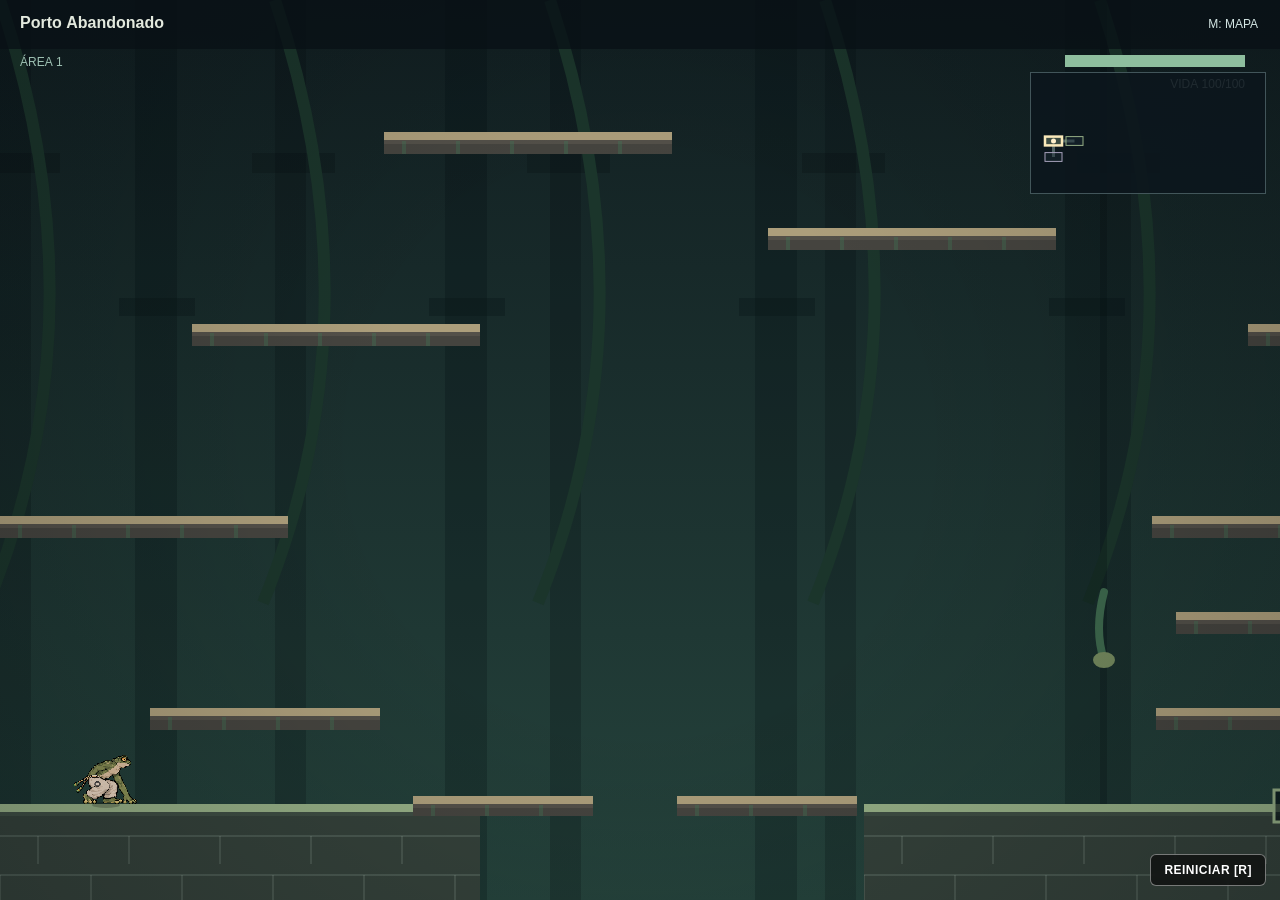
==== index.html @ 165a5b60 "feat: load validated level reachability data into V8 before world initialization" ====
<!doctype html>
<html lang="pt-BR">
<head>
  <meta charset="utf-8">
  <meta name="viewport" content="width=device-width,initial-scale=1">
  <title>Mac Frog</title>
  <style>
    html,body{margin:0;width:100%;height:100%;background:#111;font-family:Arial,sans-serif}
    #status{position:fixed;inset:0;display:grid;place-items:center;color:white;background:#111}
  </style>
</head>
<body>
<div id="status">Carregando o novo mapa de Mac Frog...</div>
<script>
(async () => {
  const status = document.getElementById('status');
  try {
    const [gameResponse, roomResponse, blueprintsResponse, connectorsResponse, coreResponse, visualResponse] = await Promise.all([
      fetch('./game_v25.html', {cache:'no-store'}),
      fetch('./scenario_room1_v6.js', {cache:'no-store'}),
      fetch('./area1_blueprints_v8.js', {cache:'no-store'}),
      fetch('./area1_connectors_v8.js', {cache:'no-store'}),
      fetch('./scenario_room1_v8.js', {cache:'no-store'}),
      fetch('./scenario_room1_v8_visual.js', {cache:'no-store'})
    ]);

    if (!gameResponse.ok) throw new Error('game_v25.html não carregou');
    if (!roomResponse.ok) throw new Error('scenario_room1_v6.js não carregou');
    if (!blueprintsResponse.ok) throw new Error('area1_blueprints_v8.js não carregou');
    if (!connectorsResponse.ok) throw new Error('area1_connectors_v8.js não carregou');
    if (!coreResponse.ok) throw new Error('scenario_room1_v8.js não carregou');
    if (!visualResponse.ok) throw new Error('scenario_room1_v8_visual.js não carregou');

    let game = await gameResponse.text();
    const roomV6 = await roomResponse.text();
    const blueprintV8 = await blueprintsResponse.text();
    const connectorsV8 = await connectorsResponse.text();
    const coreV8 = await coreResponse.text();
    const visualV8 = await visualResponse.text();

    game = game.replace(
      'const WORLD_WIDTH = 3000;',
      'const WORLD_WIDTH = 4800;'
    );

    game = game.replace(
      'mac.x > 2420',
      'mac.x > 4050'
    );

    const bootMarker = '    bootGame();';
    if (!game.includes(bootMarker)) {
      throw new Error('Ponto de inicialização não encontrado');
    }

    game = game.replace(
      bootMarker,
      '\n' + roomV6 + '\n\n' + blueprintV8 + '\n\n' + connectorsV8 + '\n\n' + coreV8 + '\n\n' + visualV8 + '\n\n' + bootMarker
    );

    document.open();
    document.write(game);
    document.close();
  } catch (error) {
    status.textContent = 'Erro ao carregar o jogo: ' + error.message;
    console.error(error);
  }
})();
</script>
</body>
</html>
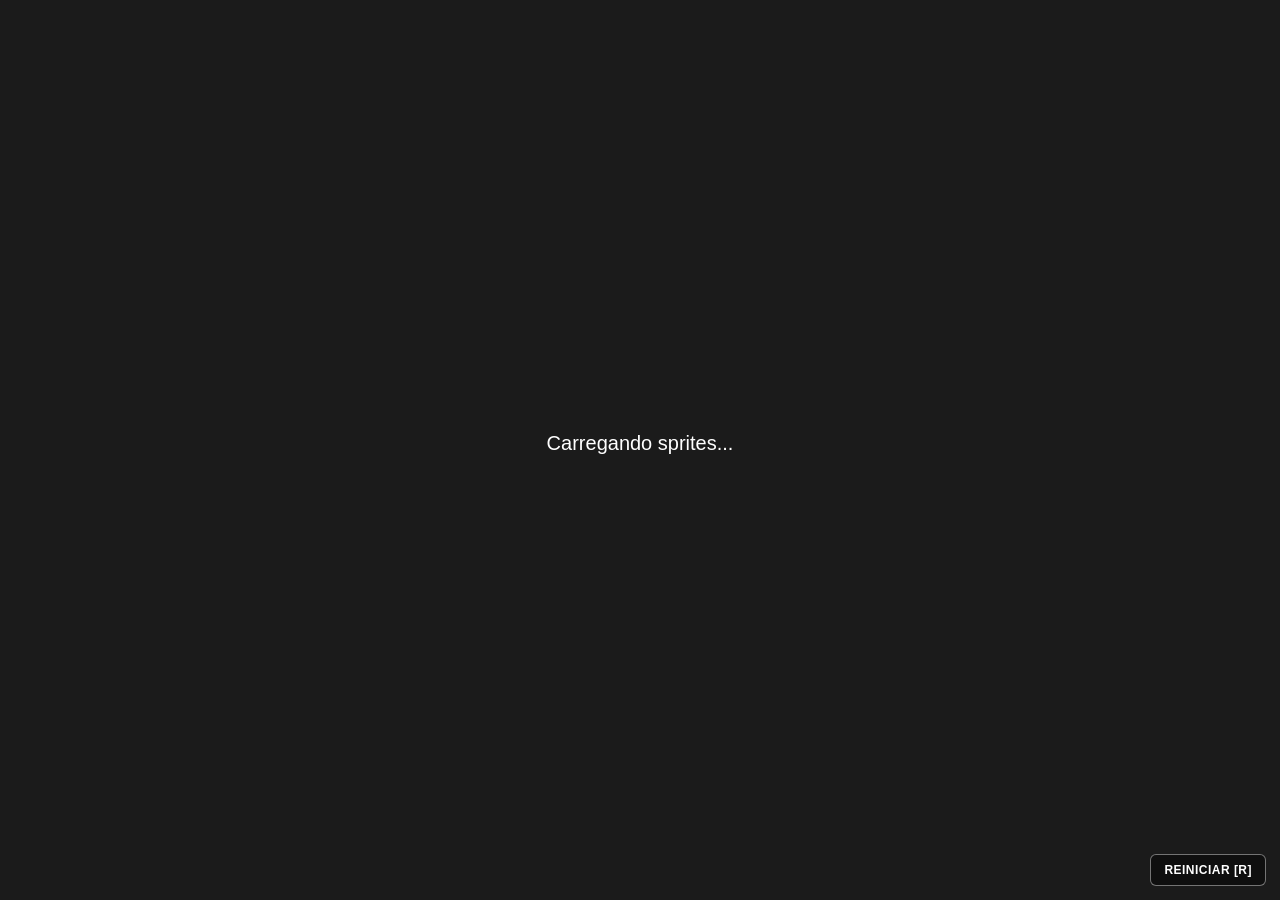
==== commit cad175cb: "feat(v9): boot V9 world fixes, original insect pixel sprites and boss visuals after V8" ====
--- a/index.html
+++ b/index.html
@@ -15,13 +15,15 @@
 (async () => {
   const status = document.getElementById('status');
   try {
-    const [gameResponse, roomResponse, blueprintsResponse, connectorsResponse, coreResponse, visualResponse] = await Promise.all([
+    const [gameResponse, roomResponse, blueprintsResponse, connectorsResponse, coreResponse, visualResponse, v9Response, v9VisualResponse] = await Promise.all([
       fetch('./game_v25.html', {cache:'no-store'}),
       fetch('./scenario_room1_v6.js', {cache:'no-store'}),
       fetch('./area1_blueprints_v8.js', {cache:'no-store'}),
       fetch('./area1_connectors_v8.js', {cache:'no-store'}),
       fetch('./scenario_room1_v8.js', {cache:'no-store'}),
-      fetch('./scenario_room1_v8_visual.js', {cache:'no-store'})
+      fetch('./scenario_room1_v8_visual.js', {cache:'no-store'}),
+      fetch('./scenario_room1_v9.js', {cache:'no-store'}),
+      fetch('./scenario_room1_v9_visual.js', {cache:'no-store'})
     ]);
 
     if (!gameResponse.ok) throw new Error('game_v25.html não carregou');
@@ -30,6 +32,8 @@
     if (!connectorsResponse.ok) throw new Error('area1_connectors_v8.js não carregou');
     if (!coreResponse.ok) throw new Error('scenario_room1_v8.js não carregou');
     if (!visualResponse.ok) throw new Error('scenario_room1_v8_visual.js não carregou');
+    if (!v9Response.ok) throw new Error('scenario_room1_v9.js não carregou');
+    if (!v9VisualResponse.ok) throw new Error('scenario_room1_v9_visual.js não carregou');
 
     let game = await gameResponse.text();
     const roomV6 = await roomResponse.text();
@@ -37,6 +41,8 @@
     const connectorsV8 = await connectorsResponse.text();
     const coreV8 = await coreResponse.text();
     const visualV8 = await visualResponse.text();
+    const coreV9 = await v9Response.text();
+    const visualV9 = await v9VisualResponse.text();
 
     game = game.replace(
       'const WORLD_WIDTH = 3000;',
@@ -55,7 +61,7 @@
 
     game = game.replace(
       bootMarker,
-      '\n' + roomV6 + '\n\n' + blueprintV8 + '\n\n' + connectorsV8 + '\n\n' + coreV8 + '\n\n' + visualV8 + '\n\n' + bootMarker
+      '\n' + roomV6 + '\n\n' + blueprintV8 + '\n\n' + connectorsV8 + '\n\n' + coreV8 + '\n\n' + visualV8 + '\n\n' + coreV9 + '\n\n' + visualV9 + '\n\n' + bootMarker
     );
 
     document.open();
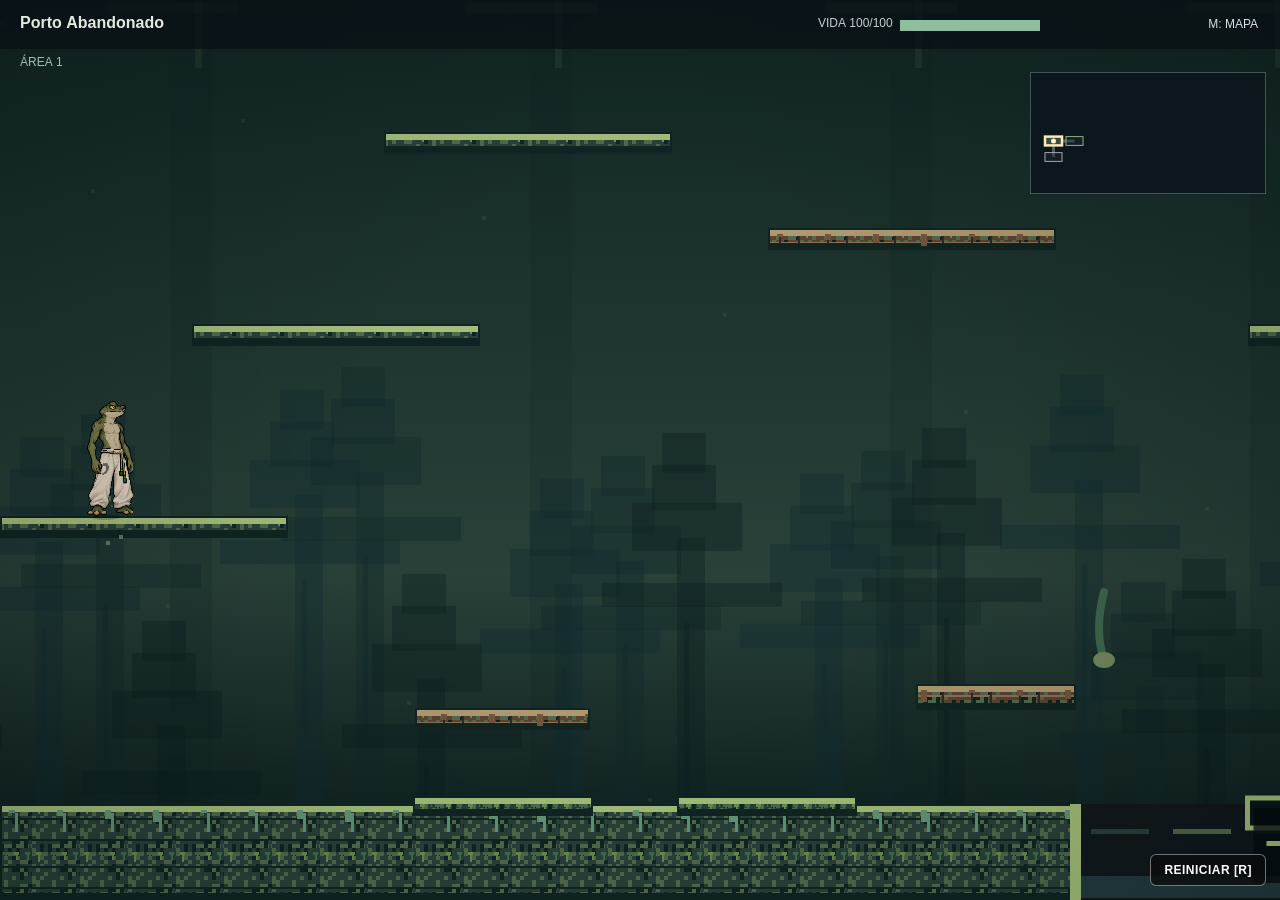
==== commit eb79830e: "feat(v9): integrate power FX and developer-only traversal verification hooks" ====
--- a/index.html
+++ b/index.html
@@ -15,7 +15,7 @@
 (async () => {
   const status = document.getElementById('status');
   try {
-    const [gameResponse, roomResponse, blueprintsResponse, connectorsResponse, coreResponse, visualResponse, v9Response, v9VisualResponse] = await Promise.all([
+    const [gameResponse, roomResponse, blueprintsResponse, connectorsResponse, coreResponse, visualResponse, v9Response, v9VisualResponse, v9FxResponse] = await Promise.all([
       fetch('./game_v25.html', {cache:'no-store'}),
       fetch('./scenario_room1_v6.js', {cache:'no-store'}),
       fetch('./area1_blueprints_v8.js', {cache:'no-store'}),
@@ -23,7 +23,8 @@
       fetch('./scenario_room1_v8.js', {cache:'no-store'}),
       fetch('./scenario_room1_v8_visual.js', {cache:'no-store'}),
       fetch('./scenario_room1_v9.js', {cache:'no-store'}),
-      fetch('./scenario_room1_v9_visual.js', {cache:'no-store'})
+      fetch('./scenario_room1_v9_visual.js', {cache:'no-store'}),
+      fetch('./scenario_room1_v9_fx.js', {cache:'no-store'})
     ]);
 
     if (!gameResponse.ok) throw new Error('game_v25.html não carregou');
@@ -34,6 +35,7 @@
     if (!visualResponse.ok) throw new Error('scenario_room1_v8_visual.js não carregou');
     if (!v9Response.ok) throw new Error('scenario_room1_v9.js não carregou');
     if (!v9VisualResponse.ok) throw new Error('scenario_room1_v9_visual.js não carregou');
+    if (!v9FxResponse.ok) throw new Error('scenario_room1_v9_fx.js não carregou');
 
     let game = await gameResponse.text();
     const roomV6 = await roomResponse.text();
@@ -43,6 +45,7 @@
     const visualV8 = await visualResponse.text();
     const coreV9 = await v9Response.text();
     const visualV9 = await v9VisualResponse.text();
+    const fxV9 = await v9FxResponse.text();
 
     game = game.replace(
       'const WORLD_WIDTH = 3000;',
@@ -61,7 +64,7 @@
 
     game = game.replace(
       bootMarker,
-      '\n' + roomV6 + '\n\n' + blueprintV8 + '\n\n' + connectorsV8 + '\n\n' + coreV8 + '\n\n' + visualV8 + '\n\n' + coreV9 + '\n\n' + visualV9 + '\n\n' + bootMarker
+      '\n' + roomV6 + '\n\n' + blueprintV8 + '\n\n' + connectorsV8 + '\n\n' + coreV8 + '\n\n' + visualV8 + '\n\n' + coreV9 + '\n\n' + visualV9 + '\n\n' + fxV9 + '\n\n' + bootMarker
     );
 
     document.open();
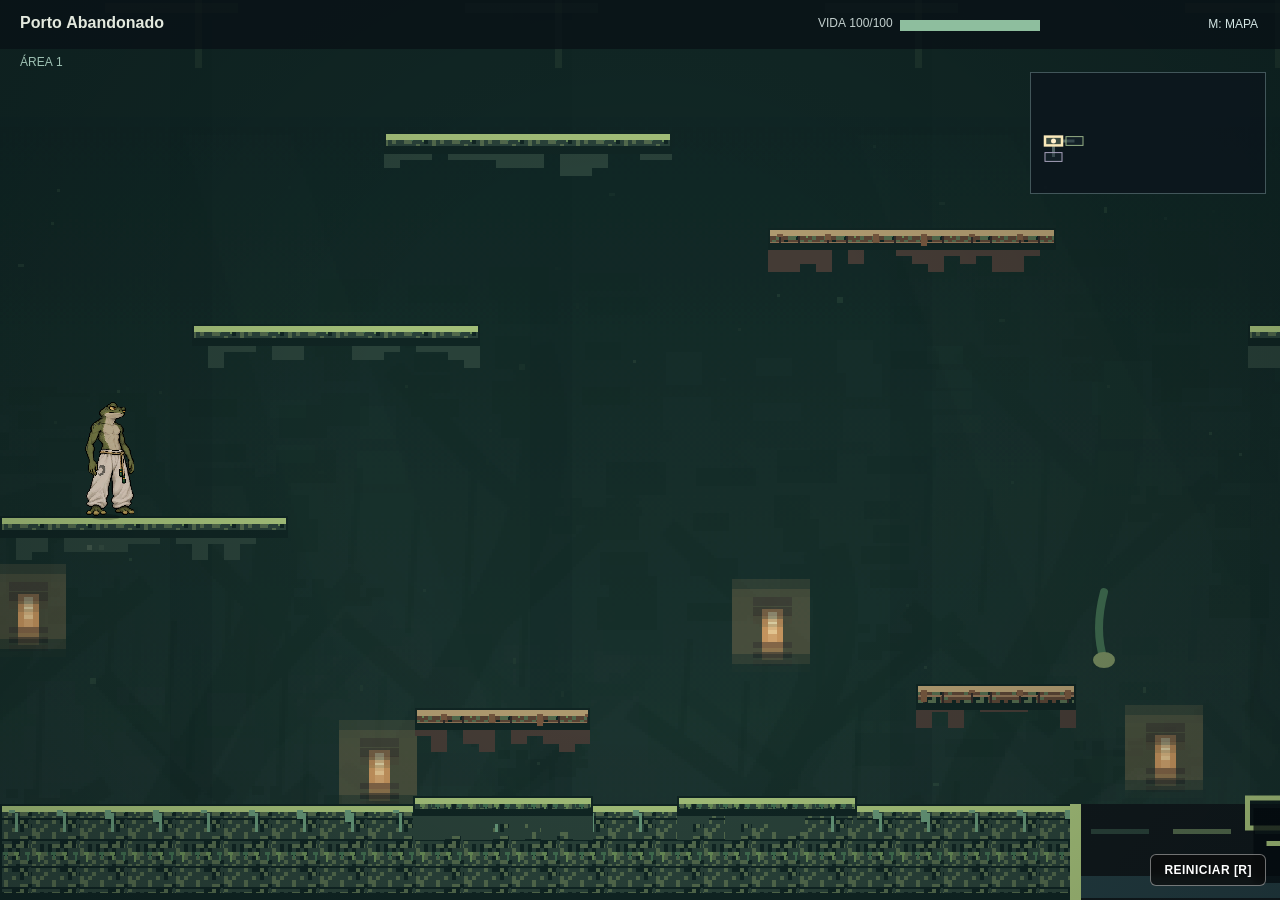
==== commit da4dc373: "feat: load cached original V9 pixel biome parallax without changing game collision" ====
--- a/index.html
+++ b/index.html
@@ -15,7 +15,7 @@
 (async () => {
   const status = document.getElementById('status');
   try {
-    const [gameResponse, roomResponse, blueprintsResponse, connectorsResponse, coreResponse, visualResponse, v9Response, v9VisualResponse, v9FxResponse] = await Promise.all([
+    const [gameResponse, roomResponse, blueprintsResponse, connectorsResponse, coreResponse, visualResponse, v9Response, v9VisualResponse, v9BackdropResponse, v9FxResponse] = await Promise.all([
       fetch('./game_v25.html', {cache:'no-store'}),
       fetch('./scenario_room1_v6.js', {cache:'no-store'}),
       fetch('./area1_blueprints_v8.js', {cache:'no-store'}),
@@ -24,6 +24,7 @@
       fetch('./scenario_room1_v8_visual.js', {cache:'no-store'}),
       fetch('./scenario_room1_v9.js', {cache:'no-store'}),
       fetch('./scenario_room1_v9_visual.js', {cache:'no-store'}),
+      fetch('./scenario_room1_v9_backdrop.js', {cache:'no-store'}),
       fetch('./scenario_room1_v9_fx.js', {cache:'no-store'})
     ]);
 
@@ -35,6 +36,7 @@
     if (!visualResponse.ok) throw new Error('scenario_room1_v8_visual.js não carregou');
     if (!v9Response.ok) throw new Error('scenario_room1_v9.js não carregou');
     if (!v9VisualResponse.ok) throw new Error('scenario_room1_v9_visual.js não carregou');
+    if (!v9BackdropResponse.ok) throw new Error('scenario_room1_v9_backdrop.js não carregou');
     if (!v9FxResponse.ok) throw new Error('scenario_room1_v9_fx.js não carregou');
 
     let game = await gameResponse.text();
@@ -45,6 +47,7 @@
     const visualV8 = await visualResponse.text();
     const coreV9 = await v9Response.text();
     const visualV9 = await v9VisualResponse.text();
+    const backdropV9 = await v9BackdropResponse.text();
     const fxV9 = await v9FxResponse.text();
 
     game = game.replace(
@@ -64,7 +67,7 @@
 
     game = game.replace(
       bootMarker,
-      '\n' + roomV6 + '\n\n' + blueprintV8 + '\n\n' + connectorsV8 + '\n\n' + coreV8 + '\n\n' + visualV8 + '\n\n' + coreV9 + '\n\n' + visualV9 + '\n\n' + fxV9 + '\n\n' + bootMarker
+      '\n' + roomV6 + '\n\n' + blueprintV8 + '\n\n' + connectorsV8 + '\n\n' + coreV8 + '\n\n' + visualV8 + '\n\n' + coreV9 + '\n\n' + visualV9 + '\n\n' + backdropV9 + '\n\n' + fxV9 + '\n\n' + bootMarker
     );
 
     document.open();
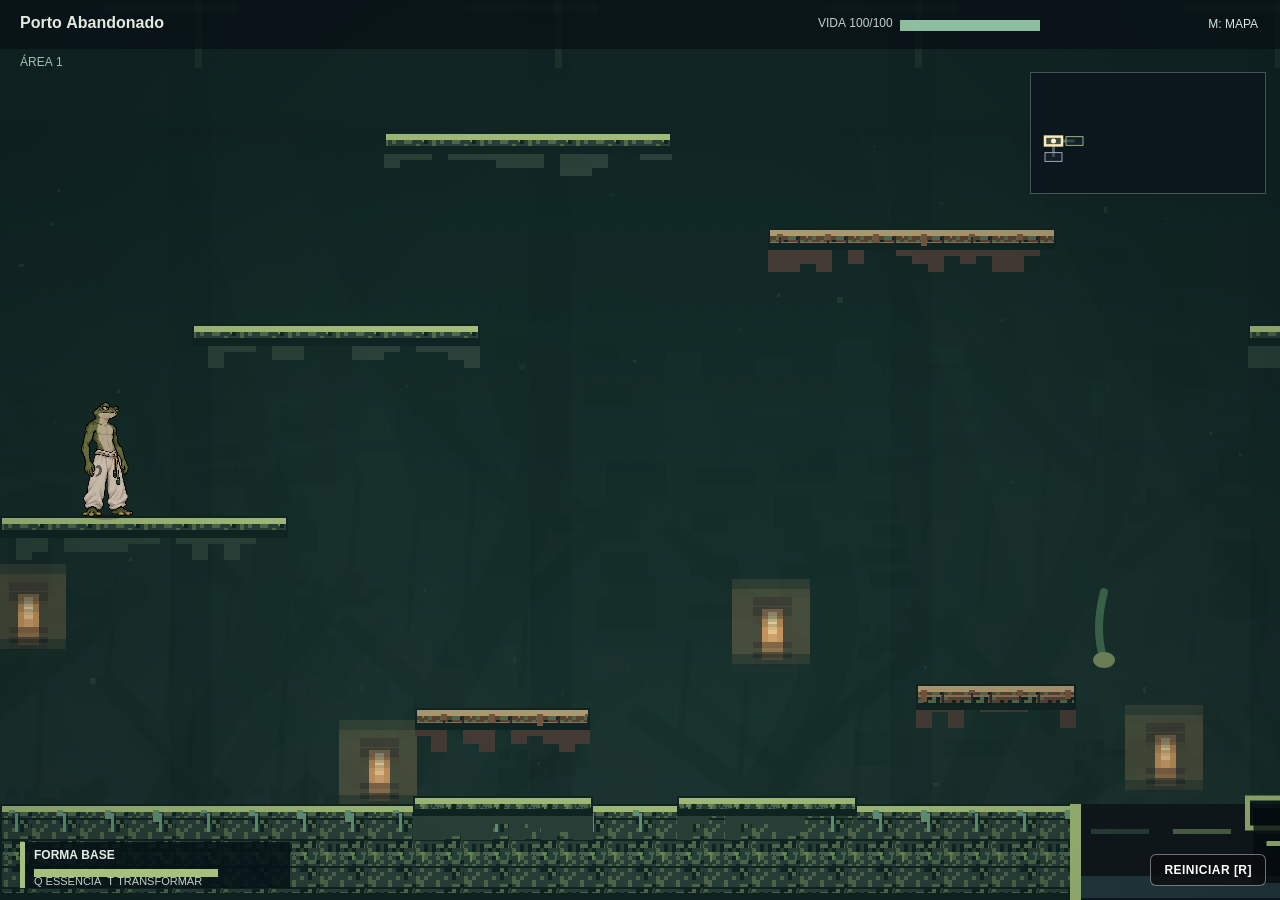
==== commit 6c904407: "feat(v10): load Metamorphosis gameplay and pixel animation atlas modules after V9" ====
--- a/index.html
+++ b/index.html
@@ -15,7 +15,7 @@
 (async () => {
   const status = document.getElementById('status');
   try {
-    const [gameResponse, roomResponse, blueprintsResponse, connectorsResponse, coreResponse, visualResponse, v9Response, v9VisualResponse, v9BackdropResponse, v9FxResponse] = await Promise.all([
+    const [gameResponse, roomResponse, blueprintsResponse, connectorsResponse, coreResponse, visualResponse, v9Response, v9VisualResponse, v9BackdropResponse, v9FxResponse, v10Response, v10VisualResponse] = await Promise.all([
       fetch('./game_v25.html', {cache:'no-store'}),
       fetch('./scenario_room1_v6.js', {cache:'no-store'}),
       fetch('./area1_blueprints_v8.js', {cache:'no-store'}),
@@ -25,7 +25,9 @@
       fetch('./scenario_room1_v9.js', {cache:'no-store'}),
       fetch('./scenario_room1_v9_visual.js', {cache:'no-store'}),
       fetch('./scenario_room1_v9_backdrop.js', {cache:'no-store'}),
-      fetch('./scenario_room1_v9_fx.js', {cache:'no-store'})
+      fetch('./scenario_room1_v9_fx.js', {cache:'no-store'}),
+      fetch('./scenario_room1_v10.js', {cache:'no-store'}),
+      fetch('./scenario_room1_v10_visual.js', {cache:'no-store'})
     ]);
 
     if (!gameResponse.ok) throw new Error('game_v25.html não carregou');
@@ -38,6 +40,8 @@
     if (!v9VisualResponse.ok) throw new Error('scenario_room1_v9_visual.js não carregou');
     if (!v9BackdropResponse.ok) throw new Error('scenario_room1_v9_backdrop.js não carregou');
     if (!v9FxResponse.ok) throw new Error('scenario_room1_v9_fx.js não carregou');
+    if (!v10Response.ok) throw new Error('scenario_room1_v10.js não carregou');
+    if (!v10VisualResponse.ok) throw new Error('scenario_room1_v10_visual.js não carregou');
 
     let game = await gameResponse.text();
     const roomV6 = await roomResponse.text();
@@ -49,6 +53,8 @@
     const visualV9 = await v9VisualResponse.text();
     const backdropV9 = await v9BackdropResponse.text();
     const fxV9 = await v9FxResponse.text();
+    const coreV10 = await v10Response.text();
+    const artV10 = await v10VisualResponse.text();
 
     game = game.replace(
       'const WORLD_WIDTH = 3000;',
@@ -67,7 +73,7 @@
 
     game = game.replace(
       bootMarker,
-      '\n' + roomV6 + '\n\n' + blueprintV8 + '\n\n' + connectorsV8 + '\n\n' + coreV8 + '\n\n' + visualV8 + '\n\n' + coreV9 + '\n\n' + visualV9 + '\n\n' + backdropV9 + '\n\n' + fxV9 + '\n\n' + bootMarker
+      '\n' + roomV6 + '\n\n' + blueprintV8 + '\n\n' + connectorsV8 + '\n\n' + coreV8 + '\n\n' + visualV8 + '\n\n' + coreV9 + '\n\n' + visualV9 + '\n\n' + backdropV9 + '\n\n' + fxV9 + '\n\n' + coreV10 + '\n\n' + artV10 + '\n\n' + bootMarker
     );
 
     document.open();
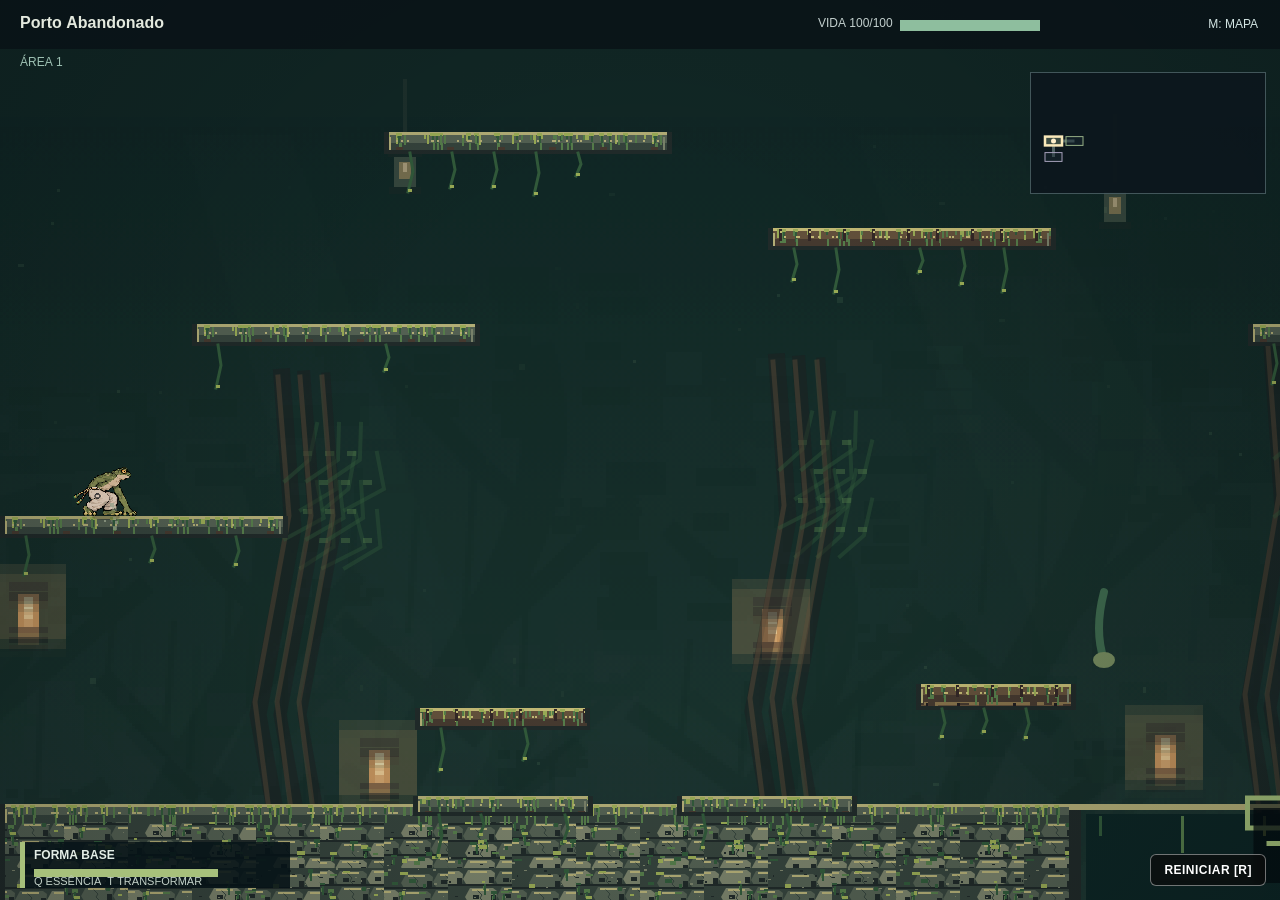
==== commit 11a8e5d6: "feat(v10): load redesigned modular pixel-art world platforms and portal framing" ====
--- a/index.html
+++ b/index.html
@@ -15,7 +15,7 @@
 (async () => {
   const status = document.getElementById('status');
   try {
-    const [gameResponse, roomResponse, blueprintsResponse, connectorsResponse, coreResponse, visualResponse, v9Response, v9VisualResponse, v9BackdropResponse, v9FxResponse, v10Response, v10VisualResponse] = await Promise.all([
+    const [gameResponse, roomResponse, blueprintsResponse, connectorsResponse, coreResponse, visualResponse, v9Response, v9VisualResponse, v9BackdropResponse, v9FxResponse, v10Response, v10VisualResponse, v10TerrainResponse] = await Promise.all([
       fetch('./game_v25.html', {cache:'no-store'}),
       fetch('./scenario_room1_v6.js', {cache:'no-store'}),
       fetch('./area1_blueprints_v8.js', {cache:'no-store'}),
@@ -27,7 +27,8 @@
       fetch('./scenario_room1_v9_backdrop.js', {cache:'no-store'}),
       fetch('./scenario_room1_v9_fx.js', {cache:'no-store'}),
       fetch('./scenario_room1_v10.js', {cache:'no-store'}),
-      fetch('./scenario_room1_v10_visual.js', {cache:'no-store'})
+      fetch('./scenario_room1_v10_visual.js', {cache:'no-store'}),
+      fetch('./scenario_room1_v10_terrain.js', {cache:'no-store'})
     ]);
 
     if (!gameResponse.ok) throw new Error('game_v25.html não carregou');
@@ -42,6 +43,7 @@
     if (!v9FxResponse.ok) throw new Error('scenario_room1_v9_fx.js não carregou');
     if (!v10Response.ok) throw new Error('scenario_room1_v10.js não carregou');
     if (!v10VisualResponse.ok) throw new Error('scenario_room1_v10_visual.js não carregou');
+    if (!v10TerrainResponse.ok) throw new Error('scenario_room1_v10_terrain.js não carregou');
 
     let game = await gameResponse.text();
     const roomV6 = await roomResponse.text();
@@ -55,6 +57,7 @@
     const fxV9 = await v9FxResponse.text();
     const coreV10 = await v10Response.text();
     const artV10 = await v10VisualResponse.text();
+    const terrainV10 = await v10TerrainResponse.text();
 
     game = game.replace(
       'const WORLD_WIDTH = 3000;',
@@ -73,7 +76,7 @@
 
     game = game.replace(
       bootMarker,
-      '\n' + roomV6 + '\n\n' + blueprintV8 + '\n\n' + connectorsV8 + '\n\n' + coreV8 + '\n\n' + visualV8 + '\n\n' + coreV9 + '\n\n' + visualV9 + '\n\n' + backdropV9 + '\n\n' + fxV9 + '\n\n' + coreV10 + '\n\n' + artV10 + '\n\n' + bootMarker
+      '\n' + roomV6 + '\n\n' + blueprintV8 + '\n\n' + connectorsV8 + '\n\n' + coreV8 + '\n\n' + visualV8 + '\n\n' + coreV9 + '\n\n' + visualV9 + '\n\n' + backdropV9 + '\n\n' + fxV9 + '\n\n' + coreV10 + '\n\n' + artV10 + '\n\n' + terrainV10 + '\n\n' + bootMarker
     );
 
     document.open();
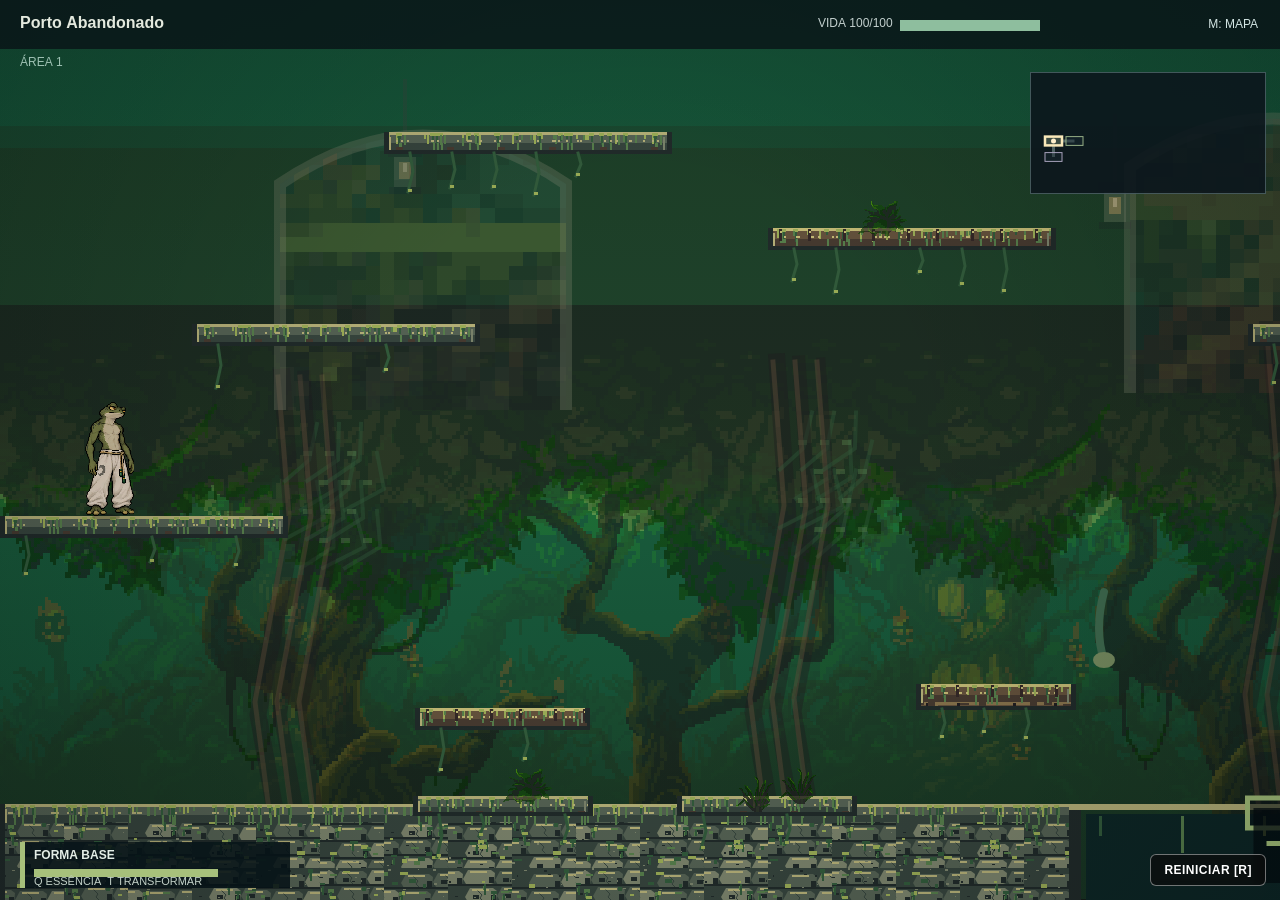
==== commit 0ff4fb93: "feat(v10): load original CC0 full-resolution swamp parallax after new terrain art" ====
--- a/index.html
+++ b/index.html
@@ -15,7 +15,7 @@
 (async () => {
   const status = document.getElementById('status');
   try {
-    const [gameResponse, roomResponse, blueprintsResponse, connectorsResponse, coreResponse, visualResponse, v9Response, v9VisualResponse, v9BackdropResponse, v9FxResponse, v10Response, v10VisualResponse, v10TerrainResponse] = await Promise.all([
+    const [gameResponse, roomResponse, blueprintsResponse, connectorsResponse, coreResponse, visualResponse, v9Response, v9VisualResponse, v9BackdropResponse, v9FxResponse, v10Response, v10VisualResponse, v10TerrainResponse, v10ParallaxResponse] = await Promise.all([
       fetch('./game_v25.html', {cache:'no-store'}),
       fetch('./scenario_room1_v6.js', {cache:'no-store'}),
       fetch('./area1_blueprints_v8.js', {cache:'no-store'}),
@@ -28,7 +28,8 @@
       fetch('./scenario_room1_v9_fx.js', {cache:'no-store'}),
       fetch('./scenario_room1_v10.js', {cache:'no-store'}),
       fetch('./scenario_room1_v10_visual.js', {cache:'no-store'}),
-      fetch('./scenario_room1_v10_terrain.js', {cache:'no-store'})
+      fetch('./scenario_room1_v10_terrain.js', {cache:'no-store'}),
+      fetch('./scenario_room1_v10_parallax.js', {cache:'no-store'})
     ]);
 
     if (!gameResponse.ok) throw new Error('game_v25.html não carregou');
@@ -44,6 +45,7 @@
     if (!v10Response.ok) throw new Error('scenario_room1_v10.js não carregou');
     if (!v10VisualResponse.ok) throw new Error('scenario_room1_v10_visual.js não carregou');
     if (!v10TerrainResponse.ok) throw new Error('scenario_room1_v10_terrain.js não carregou');
+    if (!v10ParallaxResponse.ok) throw new Error('scenario_room1_v10_parallax.js não carregou');
 
     let game = await gameResponse.text();
     const roomV6 = await roomResponse.text();
@@ -58,6 +60,7 @@
     const coreV10 = await v10Response.text();
     const artV10 = await v10VisualResponse.text();
     const terrainV10 = await v10TerrainResponse.text();
+    const parallaxV10 = await v10ParallaxResponse.text();
 
     game = game.replace(
       'const WORLD_WIDTH = 3000;',
@@ -76,7 +79,7 @@
 
     game = game.replace(
       bootMarker,
-      '\n' + roomV6 + '\n\n' + blueprintV8 + '\n\n' + connectorsV8 + '\n\n' + coreV8 + '\n\n' + visualV8 + '\n\n' + coreV9 + '\n\n' + visualV9 + '\n\n' + backdropV9 + '\n\n' + fxV9 + '\n\n' + coreV10 + '\n\n' + artV10 + '\n\n' + terrainV10 + '\n\n' + bootMarker
+      '\n' + roomV6 + '\n\n' + blueprintV8 + '\n\n' + connectorsV8 + '\n\n' + coreV8 + '\n\n' + visualV8 + '\n\n' + coreV9 + '\n\n' + visualV9 + '\n\n' + backdropV9 + '\n\n' + fxV9 + '\n\n' + coreV10 + '\n\n' + artV10 + '\n\n' + terrainV10 + '\n\n' + parallaxV10 + '\n\n' + bootMarker
     );
 
     document.open();
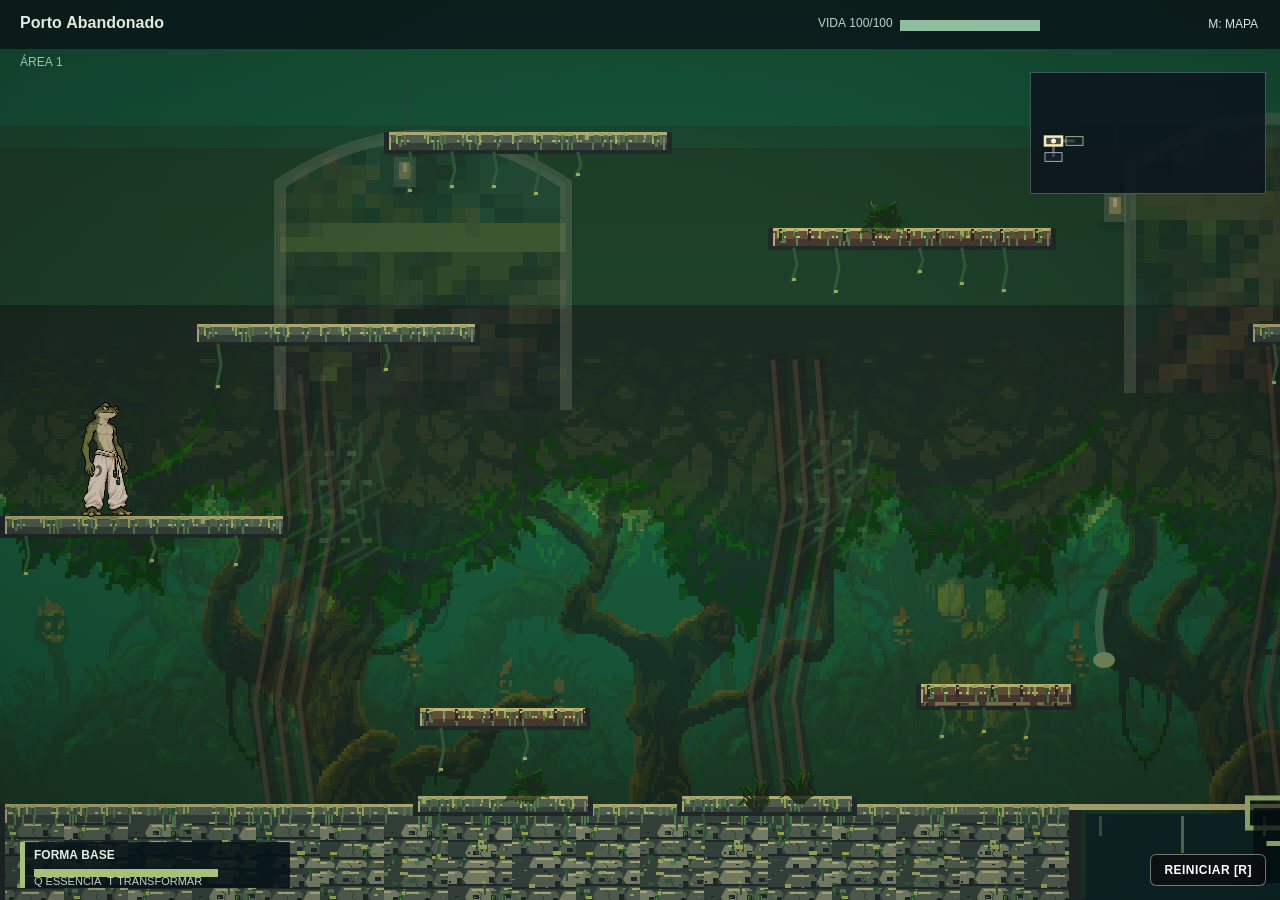
==== commit 8c6f299e: "feat(v10): inject detailed animated insect and centipede sprite atlas after V10 environment" ====
--- a/index.html
+++ b/index.html
@@ -15,7 +15,7 @@
 (async () => {
   const status = document.getElementById('status');
   try {
-    const [gameResponse, roomResponse, blueprintsResponse, connectorsResponse, coreResponse, visualResponse, v9Response, v9VisualResponse, v9BackdropResponse, v9FxResponse, v10Response, v10VisualResponse, v10TerrainResponse, v10ParallaxResponse] = await Promise.all([
+    const [gameResponse, roomResponse, blueprintsResponse, connectorsResponse, coreResponse, visualResponse, v9Response, v9VisualResponse, v9BackdropResponse, v9FxResponse, v10Response, v10VisualResponse, v10TerrainResponse, v10ParallaxResponse, v10EnemiesResponse] = await Promise.all([
       fetch('./game_v25.html', {cache:'no-store'}),
       fetch('./scenario_room1_v6.js', {cache:'no-store'}),
       fetch('./area1_blueprints_v8.js', {cache:'no-store'}),
@@ -29,7 +29,8 @@
       fetch('./scenario_room1_v10.js', {cache:'no-store'}),
       fetch('./scenario_room1_v10_visual.js', {cache:'no-store'}),
       fetch('./scenario_room1_v10_terrain.js', {cache:'no-store'}),
-      fetch('./scenario_room1_v10_parallax.js', {cache:'no-store'})
+      fetch('./scenario_room1_v10_parallax.js', {cache:'no-store'}),
+      fetch('./scenario_room1_v10_enemies.js', {cache:'no-store'})
     ]);
 
     if (!gameResponse.ok) throw new Error('game_v25.html não carregou');
@@ -46,6 +47,7 @@
     if (!v10VisualResponse.ok) throw new Error('scenario_room1_v10_visual.js não carregou');
     if (!v10TerrainResponse.ok) throw new Error('scenario_room1_v10_terrain.js não carregou');
     if (!v10ParallaxResponse.ok) throw new Error('scenario_room1_v10_parallax.js não carregou');
+    if (!v10EnemiesResponse.ok) throw new Error('scenario_room1_v10_enemies.js não carregou');
 
     let game = await gameResponse.text();
     const roomV6 = await roomResponse.text();
@@ -61,6 +63,7 @@
     const artV10 = await v10VisualResponse.text();
     const terrainV10 = await v10TerrainResponse.text();
     const parallaxV10 = await v10ParallaxResponse.text();
+    const enemiesV10 = await v10EnemiesResponse.text();
 
     game = game.replace(
       'const WORLD_WIDTH = 3000;',
@@ -79,7 +82,7 @@
 
     game = game.replace(
       bootMarker,
-      '\n' + roomV6 + '\n\n' + blueprintV8 + '\n\n' + connectorsV8 + '\n\n' + coreV8 + '\n\n' + visualV8 + '\n\n' + coreV9 + '\n\n' + visualV9 + '\n\n' + backdropV9 + '\n\n' + fxV9 + '\n\n' + coreV10 + '\n\n' + artV10 + '\n\n' + terrainV10 + '\n\n' + parallaxV10 + '\n\n' + bootMarker
+      '\n' + roomV6 + '\n\n' + blueprintV8 + '\n\n' + connectorsV8 + '\n\n' + coreV8 + '\n\n' + visualV8 + '\n\n' + coreV9 + '\n\n' + visualV9 + '\n\n' + backdropV9 + '\n\n' + fxV9 + '\n\n' + coreV10 + '\n\n' + artV10 + '\n\n' + terrainV10 + '\n\n' + parallaxV10 + '\n\n' + enemiesV10 + '\n\n' + bootMarker
     );
 
     document.open();
